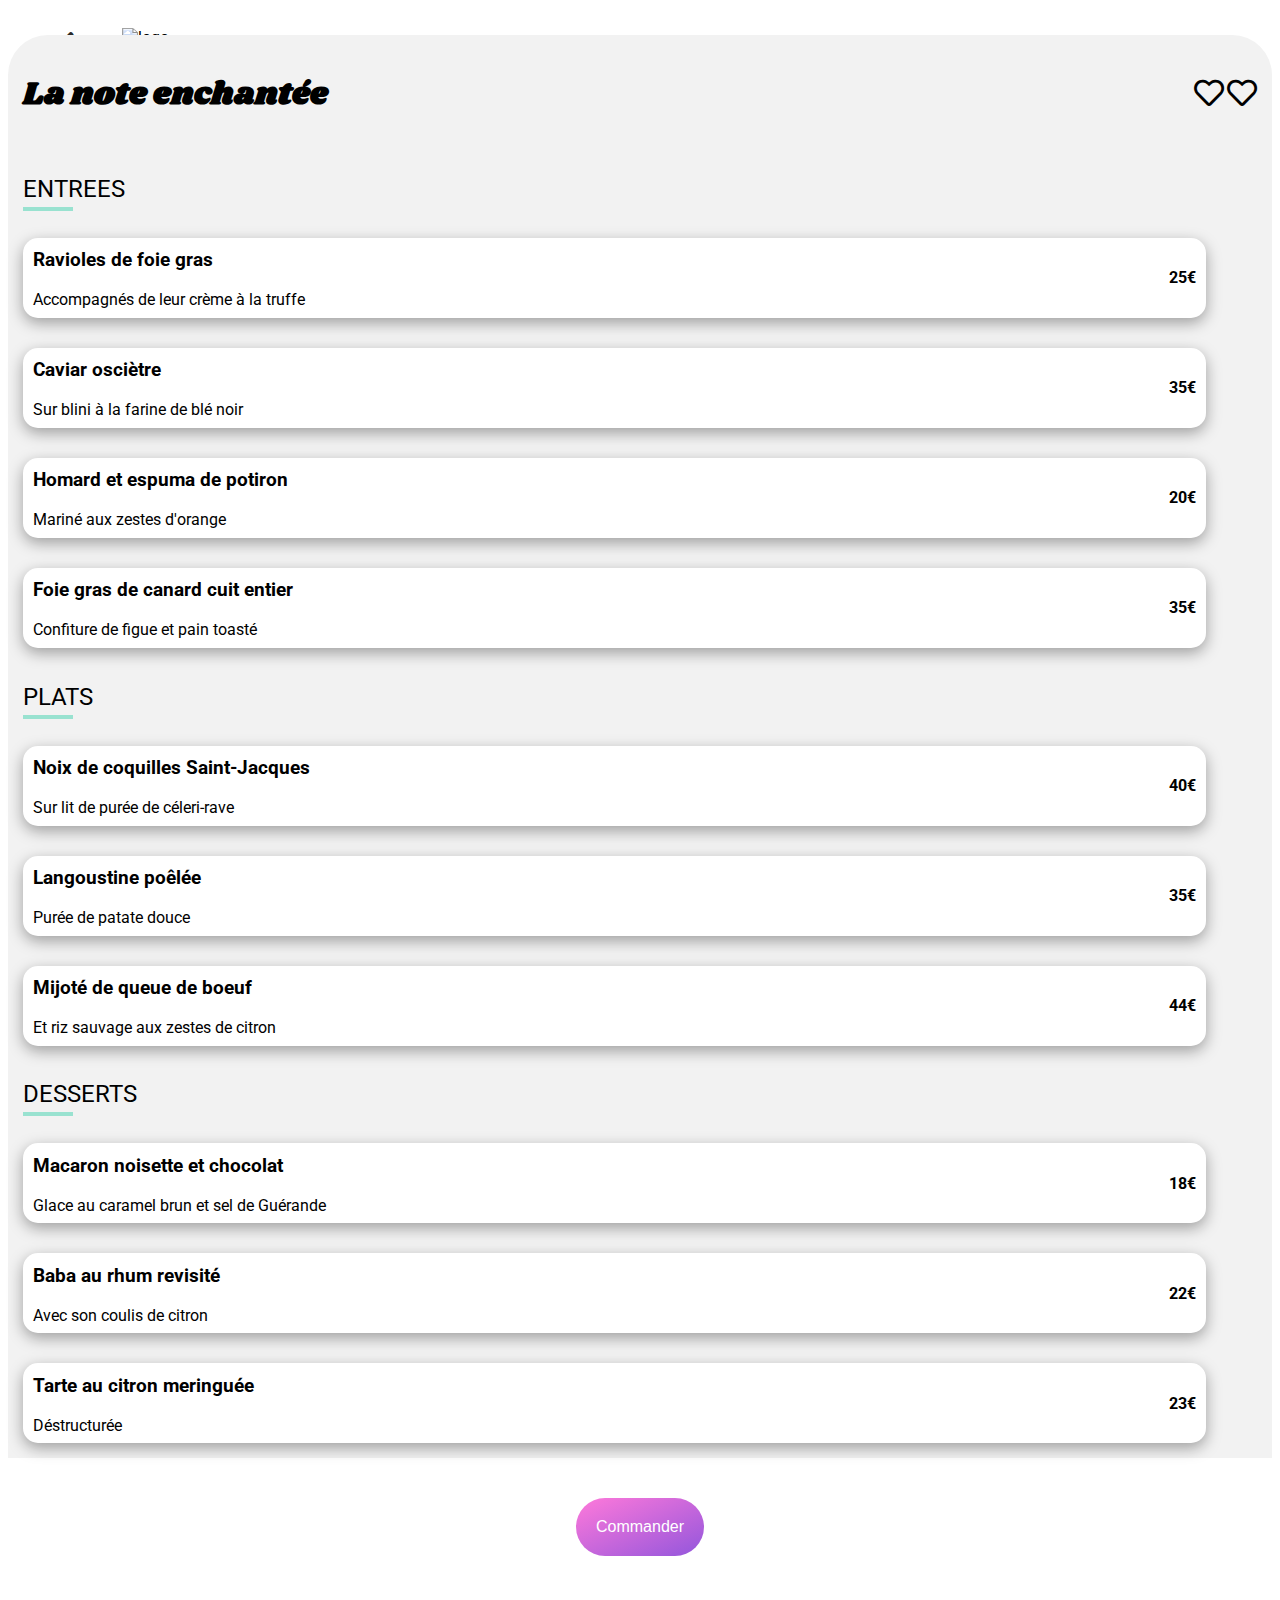
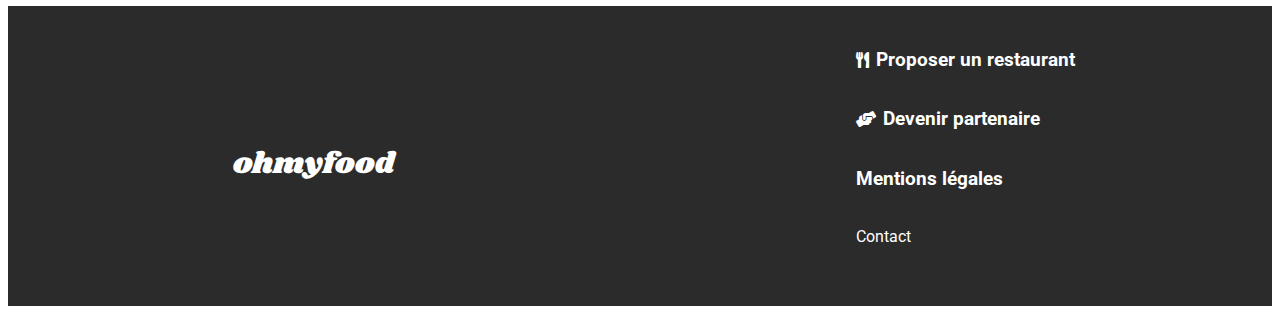
==== pages_menu/La_note_enchantée.html @ 7e5b086f "prix menu fixed" ====
<!DOCTYPE html>
<html lang="fr">
<head>
    <meta charset="UTF-8">
    <meta http-equiv="X-UA-Compatible" content="IE=edge">
    <meta name="viewport" content="width=device-width, initial-scale=1.0">
    <title>La note enchantée || Menu</title>

            <!-- Font Awesome -->
            <link rel="stylesheet" href="https://cdnjs.cloudflare.com/ajax/libs/font-awesome/5.13.1/css/all.min.css">
       
            <!-- Lien css -->
            <link rel="stylesheet" href="../sass/style_menu.css">
    
            <!-- Google Fonts -->
            <link href="https://fonts.googleapis.com/css2?family=Roboto:ital,wght@0,300;0,400;0,500;0,700;1,300;1,400;1,500&display=swap" rel="stylesheet">
            <link href="https://fonts.googleapis.com/css2?family=Shrikhand&display=swap" rel="stylesheet">

</head>
<body>
    <header>
        <div class="intro">
          
        <div class="intro__retour">
          <a href="../index.html" class="decoration__back"><i class="fas fa-arrow-left"></i></a>
        </div>
            <img class="intro__img" src="../images/logo/ohmyfood.png" alt="logo d'ohmyfood">
        </div>
    </header>

    <div>
      <img class="img__menu" src="../images/restaurants/stil-u2Lp8tXIcjw-unsplash.jpg" alt="Menu || La note enchantée">
    </div>

      <div class="menu">
        <div class="menu__head"> 
          <h1> La note enchantée </h1> 
          <div class="bloc__coeur">
            <i class="smiley__coeur smiley__coeur--vide far fa-heart"></i>
            <i class="smiley__coeur smiley__coeur--plein fas fa-heart"></i>
          </div>      
        </div>




          <div class="menu__corps">
            <h2>ENTREES</h2>
          </div>
        
        
          <div class="menu__bloc menu__delai-0">
            <div class="part__gauche">
              <div class="menu__sous-titre">
                <h3>Ravioles de foie gras </h3>
              </div>
              <div class="menu__description">
                <p>Accompagnés de leur crème à la truffe</p>
              </div>
            </div>
            <div class="part__droite">
              <div class="menu__prix">25€</div>
                <div class="menu__choix">
                  <i class="fas fa-check-circle"></i>
                </div>
              </div>
          </div>

        <div class="menu__bloc menu__delai-1">
          <div class="part__gauche">
          <div class="menu__sous-titre">
            <h3> Caviar osciètre </h3>
          </div>
          <div class="menu__description">
            <p>Sur blini à la farine de blé noir</p>
          </div>
        </div>
        <div class="part__droite">
          <div class="menu__prix">35€</div>
          <div class="menu__choix">
            <i class="fas fa-check-circle"></i>
          </div>
        </div>
        </div>

        <div class="menu__bloc menu__delai-2">
          <div class="part__gauche">
          <div class="menu__sous-titre">
            <h3>Homard et espuma de potiron</h3>
          </div>
          <div class="menu__description">
            <p>Mariné aux zestes d'orange</p>
          </div>
        </div>
        <div class="part__droite">
          <div class="menu__prix">20€</div>
          <div class="menu__choix">
            <i class="fas fa-check-circle"></i>
          </div>
        </div>
        </div>

        <div class="menu__bloc menu__delai-3">
            <div class="part__gauche">
            <div class="menu__sous-titre">
              <h3>Foie gras de canard cuit entier</h3>
            </div>
            <div class="menu__description">
              <p>Confiture de figue et pain toasté</p>
            </div>
          </div>
          <div class="part__droite">
            <div class="menu__prix">35€</div>
            <div class="menu__choix">
              <i class="fas fa-check-circle"></i>
            </div>
          </div>
          </div>

      
        <div class="menu__corps">
          <h2>PLATS</h2>
        </div>

        <div class="menu__bloc menu__delai-4">
          <div class="part__gauche">
        <div class="menu__sous-titre">
          <h3>Noix de coquilles Saint-Jacques </h3>
        </div>
        <div class="menu__description">
          <p>Sur lit de purée de céleri-rave</p>
        </div>
      </div>
      <div class="part__droite">
        <div class="menu__prix">40€</div>
        <div class="menu__choix">
          <i class="fas fa-check-circle"></i>
        </div>
      </div>
      </div>

      <div class="menu__bloc menu__delai-5">
        <div class="part__gauche">
        <div class="menu__sous-titre">
          <h3>Langoustine poêlée</h3>
        </div>
        <div class="menu__description">
          <p>Purée de patate douce</p>
        </div>
      </div>
      <div class="part__droite">
        <div class="menu__prix">35€</div>
        <div class="menu__choix">
          <i class="fas fa-check-circle"></i>
        </div>
      </div>
      </div>

      <div class="menu__bloc menu__delai-6">
        <div class="part__gauche">
        <div class="menu__sous-titre">
          <h3>Mijoté de queue de boeuf </h3>
        </div>
        <div class="menu__description">
          <p>Et riz sauvage aux zestes de citron</p>
        </div>
      </div>
      <div class="part__droite">
        <div class="menu__prix">44€</div>
        <div class="menu__choix">
          <i class="fas fa-check-circle"></i>
        </div>
      </div>
      </div>

    
    <div class="menu__corps">
        <h2>DESSERTS</h2>
      </div>

      <div class="menu__bloc menu__delai-7">
        <div class="part__gauche">
      <div class="menu__sous-titre">
        <h3>Macaron noisette et chocolat</h3>
      </div>
      <div class="menu__description">
        <p>Glace au caramel brun et sel de Guérande</p>
      </div>
    </div>
    <div class="part__droite">
      <div class="menu__prix">18€</div>
      <div class="menu__choix">
        <i class="fas fa-check-circle"></i>
      </div>
    </div>
    </div>

    <div class="menu__bloc menu__delai-8">
      <div class="part__gauche">
      <div class="menu__sous-titre">
        <h3>Baba au rhum revisité </h3>
      </div>
      <div class="menu__description">
        <p>Avec son coulis de citron</p>
      </div>
    </div>
    <div class="part__droite">
      <div class="menu__prix">22€</div>
      <div class="menu__choix">
        <i class="fas fa-check-circle"></i>
      </div>
    </div>
    </div>

    <div class="menu__bloc menu__delai-9">
      <div class="part__gauche">
      <div class="menu__sous-titre">
        <h3>Tarte au citron meringuée </h3>
      </div>
      <div class="menu__description">
        <p>Déstructurée</p>
      </div>
    </div>
    <div class="part__droite">
      <div class="menu__prix">23€</div>
      <div class="menu__choix">
        <i class="fas fa-check-circle"></i>
      </div>
    </div>
    </div>
  </div>

  <div class="commander">
    <button class="btn">Commander</button>
  </div>

    <!-- Le footer de notre site de restauration -->
    <footer class="footer">
      <div class="footer__div">
          <div class="col1_footer">
              <div class="logo__footer"><a href="index.html" class="ohmyfood__logo">ohmyfood</a></div>
          </div>
          <div class="col2_footer">
          <div class="footer__div-links">
              <div class="footer__div-links-text">
                  <i class="fas fa-utensils"></i>
                  <h3 class="footer__div-text">Proposer un restaurant</h3>
              </div>
              <div class="footer__div-links-text">
                  <i class="fas fa-hands-helping"></i>
                  <h3 class="footer__text">Devenir partenaire</h3>
              </div>
              <div class="footer__div-links-text">
                  <h3 class="footer__text">Mentions légales</h3>
              </div>
              <div class="footer__div-links-text">
                  <h3><a href="mailto:contact@ohmyfood.com" class="footer__div-links-text">Contact</a></h3>
              </div>
          </div>
          </div>
          </div>  
  </footer>
</body>
</html>
---- sass/style_menu.css ----
/* On initialise nos variables scss */

:root {
    --ff-text: 'roboto', sans-serif;
    --ff-logotitre: 'Shrikhand', cursive;

    --fw-reg: 300;
    --ff-bold:900;

    --clr-violet: #9356DC;
    --clr-rose: #FF79DA;
    --clr-vertpale: #99E2D0;
    --clr-footer: #2B2B2B;

    --fs-h1: 3rem;
    --fs-h2: 2.25rem;
    --fs-h3: 1.25rem;
    --fs-body: 1rem;
}

@media (min-width: 800px) {
    :root {
        --fs-h1: 4.5rem;
        --fs-h2: 3.75rem;
        --fs-h3: 1.5rem;
        --fs-body:1.125rem;

        --bs: 8.25em 0.25em 0.75em rgba(0,0,0,.25),  
    }
}

/* Style general du site */


html, body {
    scroll-behavior: smooth;
    font-family: var(--ff-text);
}

header {
    display:flex;
    flex-direction: row;
    align-items: center;
}

.intro {
  display: flex;
  flex-flow: row;
  flex-wrap: nowrap;
  justify-content:center;
  align-items:flex-start;
  margin: 20px;
}

.intro__retour {
  font-size: 30px;
  display: flex;
  align-items: center;
  flex: 1
}

.decoration__back {
  color: var(--clr-footer);
  margin-left: 30px;
}

.intro__img {
  display: flex;
  justify-content: center;
  align-items: center;
  width: 40%;
  flex: 2;
  margin-left: 30px;
}

.img__menu {
  width: 100%;
  height: 500px;
  object-fit: cover;
}

h2 {
  position: relative;
  font-weight: 400;
  text-transform: uppercase;
}

h2::after {
  content: '';
  width: 50px;
  height: 4px;
  background: var(--clr-vertpale);
  position: absolute;
  z-index: 20;
  left: 0px;
  bottom: -8px;
}

.menu {
  width: 100%;
  border-radius: 40px 40px 0 0;
  display: flex;
  flex-direction: column;
  justify-content: space-around;
  background-color: #f2f2f2;
  margin-right: auto;
  position: relative;
  margin-top: -70px;
  }
  
.menu__corps {
  margin-left: 15px;
}

  .menu__sous-titre {
  margin: 0;
  }

.menu__head {
  margin: 15px;
  font-family: var(--ff-logotitre);
  display: flex;
  justify-content: stretch;
  align-items: center;
  flex-direction: row;
}

.bloc__coeur {
  margin-left: auto;
}

.fa-heart {
  font-weight: normal;
  font-style: normal;
  font-size: 30px;
  text-transform: none;
  display: inline-block;
}

  .menu__bloc {
  display: flex;
  align-items: center;
  justify-content: space-between;
  flex-direction: row;
  background-color: white;
  margin: 15px;
  padding: 10px;
  box-shadow: rgba(0, 0, 0, 0.35) 0px 5px 15px;
  border-radius: 15px;
  width: 92%;
  height: 60px;
  animation: menu_chargement 300ms;
  }
  
  @keyframes menu_chargement {
      0% {
        transform: scale(0);
        opacity: 0;
      }
      100% {
        transform: scale(1);
        opacity: 1;
      }
    }
  
  .menu__bloc:hover ~ .menu__prix {
    position: absolute;
    top: 0;
    right: -700px;
  }

  .menu__description {
    margin: 0;
  }

  .menu__prix {
    margin-top: auto;
    font-weight: bold;
  }

  .part__droite {
    display: flex;
    justify-content: flex-end;
  }

  .commander {
    display: flex;
    justify-content: center;
    align-items: center;
    margin: 25px;
  }

  .btn {
    border: none;
    color: white;
    padding: 20px;
    text-align: center;
    text-decoration: none;
    font-size: 16px;
    margin: 15px 0 25px 0;
    border-radius: 200px;
    background: linear-gradient(to right bottom, var(--clr-rose), var(--clr-violet));
  }
  
  .btn:hover {
    opacity: 0.8;
    cursor: pointer;
    transition: .3s;
    box-shadow: rgba(0, 0, 0, 0.35) 0px 5px 15px;
  }



.menu__bloc .menu__choix {
    display: none;
    background: var(--clr-vertpale);
    border-radius: 15px;
    padding: 0 20px;
    height: 80px;
    width: 40px;
    position: relative;
    right: -10px;
}

.menu__bloc .menu__choix i {
  font-size: 30px;
  color: white;
  transform: rotate(180deg);
  animation: validation_ratation 0.75s both;
}

.menu__bloc:hover .menu__choix {
  display: flex;
  justify-content: center;
  align-items: center;
  animation: push_validation 0.75s ease;
  transform-origin: right;
}

@keyframes validation_ratation {
  0% {
            transform: rotate(0);
            opacity: 0;
  }
  100% {
            transform: rotate(360deg);
            opacity: 1;
  }
}

@keyframes push_validation {
  0% {
            transform: scaleX(0);
  }
  100% {
            transform: scaleX(-50px);
  }
}

.menu__delai-0 {
  animation-delay: 0s;
}

.menu__delai-1 {
  animation-delay: 0.1s;
}

.menu__delai-2 {
  animation-delay: 0.2s;
}

.menu__delai-3 {
  animation-delay: 0.3s;
}

.menu__delai-4 {
  animation-delay: 0.4s;
}

.menu__delai-5 {
  animation-delay: 0.5s;
}

.menu__delai-6 {
  animation-delay: 0.6s;
}

.menu__delai-7 {
  animation-delay: 0.7s;
}

.menu__delai-8 {
  animation-delay: 0.8s;
}

.menu__delai-8 {
  animation-delay: 0.9s;
}

.menu__delai-9 {
  animation-delay: 1s;
}

.card__footer {
  display: flex;
  position: relative;
}

/* FOOTER DU SITE  */

.footer {
  width: 100%;
  background-color: var(--clr-footer);
  display: flex;
  flex-flow: column;
  justify-content: flex-start;
  height: 300px;
}

.footer__div {
  display: flex;
  flex-direction: column;
  padding: 0 40px;
  width: 100%;
}

.footer__div .logo__footer {
  margin-top: 20px;
  margin-top: 15px;
}

.ohmyfood__logo {
  font-family: var(--ff-logotitre);
  font-size: 30px;
  text-decoration: none;
  color: white;
}

.footer__div-links {
  flex-direction: column;
  color: white;
  height: 30px;
  cursor: pointer;
}

.footer__div-links i {
  margin-right: 7px;
}

.footer__div-links-text {
  display: flex;
  flex-direction: row;
  align-items: center;
  font-size: 16px;
  font-weight: 400;
  text-decoration: none;
  color: white;
}

@media screen and (min-width: 883px) {
.footer, .footer__div {
  flex-direction: row;
  width: 100%;
  gap: 10%;
}
.col1_footer {
  width: 100%;
  display: flex;
  align-items: center;
  justify-content: center;
}
.col2_footer {
  width: 100%;
  display: flex;
  margin-top: 2%;
  justify-content: center;
}
}

@media screen and (min-width: 1480px) {
  .img__menu {
    height: 700px;
  }
}
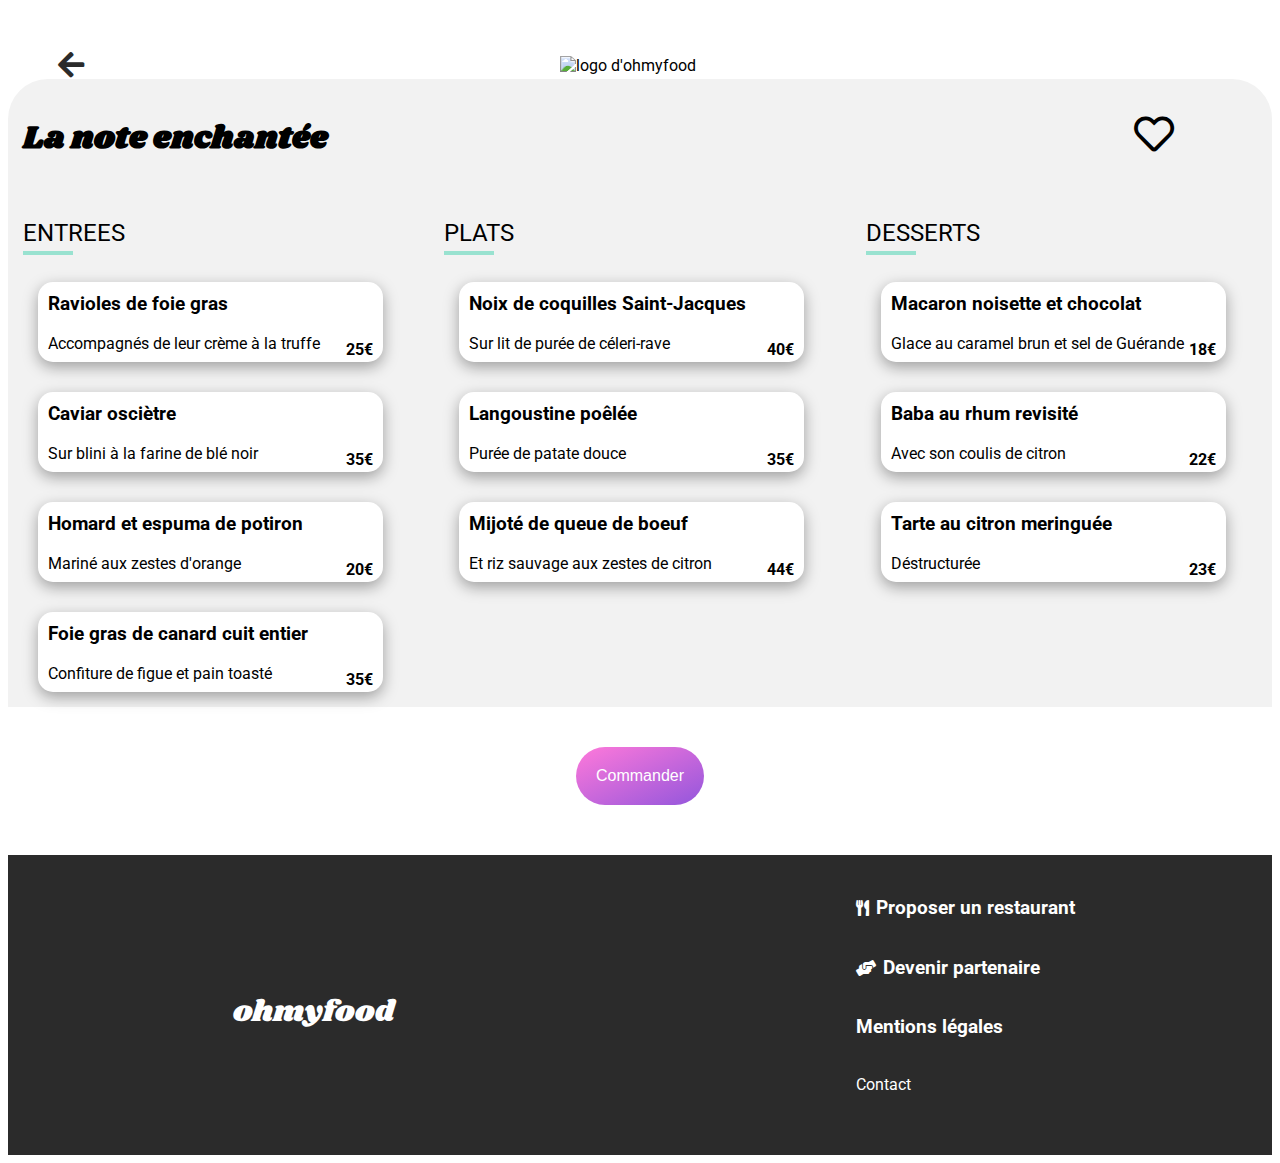
==== commit 1b6b6f01: "modif responsive" ====
--- a/pages_menu/La_note_enchantée.html
+++ b/pages_menu/La_note_enchantée.html
@@ -19,13 +19,10 @@
 </head>
 <body>
     <header>
-        <div class="intro">
-          
         <div class="intro__retour">
           <a href="../index.html" class="decoration__back"><i class="fas fa-arrow-left"></i></a>
         </div>
             <img class="intro__img" src="../images/logo/ohmyfood.png" alt="logo d'ohmyfood">
-        </div>
     </header>
 
     <div>
@@ -42,11 +39,11 @@
         </div>
 
 
-
+        <div class="menu__desktop">
 
           <div class="menu__corps">
             <h2>ENTREES</h2>
-          </div>
+          
         
         
           <div class="menu__bloc menu__delai-0">
@@ -115,12 +112,13 @@
               <i class="fas fa-check-circle"></i>
             </div>
           </div>
+        </div>
           </div>
 
       
         <div class="menu__corps">
           <h2>PLATS</h2>
-        </div>
+        
 
         <div class="menu__bloc menu__delai-4">
           <div class="part__gauche">
@@ -171,12 +169,13 @@
           <i class="fas fa-check-circle"></i>
         </div>
       </div>
+    </div>
       </div>
 
     
     <div class="menu__corps">
         <h2>DESSERTS</h2>
-      </div>
+      
 
       <div class="menu__bloc menu__delai-7">
         <div class="part__gauche">
@@ -227,6 +226,8 @@
         <i class="fas fa-check-circle"></i>
       </div>
     </div>
+    </div>
+  </div>
     </div>
   </div>
 
--- a/sass/style_menu.css
+++ b/sass/style_menu.css
@@ -41,22 +41,18 @@
     display:flex;
     flex-direction: row;
     align-items: center;
-}
-
-.intro {
-  display: flex;
-  flex-flow: row;
-  flex-wrap: nowrap;
-  justify-content:center;
-  align-items:flex-start;
-  margin: 20px;
-}
+    width: 100%;
+    height: 90px;
+    margin: 20px
+}
+
 
 .intro__retour {
   font-size: 30px;
   display: flex;
   align-items: center;
-  flex: 1
+  justify-content: flex-start;
+  width: 50%;
 }
 
 .decoration__back {
@@ -68,9 +64,8 @@
   display: flex;
   justify-content: center;
   align-items: center;
-  width: 40%;
-  flex: 2;
-  margin-left: 30px;
+  width: 30%;
+  margin-left: -100px;
 }
 
 .img__menu {
@@ -120,21 +115,52 @@
   margin: 15px;
   font-family: var(--ff-logotitre);
   display: flex;
-  justify-content: stretch;
+  justify-content: space-between;
   align-items: center;
   flex-direction: row;
 }
 
+
+
+/* STYLE DU COEUR ET ANIMATION  */
+
+
 .bloc__coeur {
-  margin-left: auto;
+  margin-right: 10%;
+  margin-bottom: 4%;
 }
 
 .fa-heart {
   font-weight: normal;
   font-style: normal;
-  font-size: 30px;
+  font-size: 40px;
   text-transform: none;
-  display: inline-block;
+}
+
+.smiley__coeur--vide {
+position:absolute;
+}
+
+.smiley__coeur--vide:hover {
+  color: transparent;
+  opacity: 1;
+  background-clip: text;
+}
+
+
+.smiley__coeur--plein{
+position:absolute;
+color: transparent;
+opacity: 0;
+}
+
+.smiley__coeur--plein:hover{
+background-image: linear-gradient(to right, #FF79DA, #9356DC);
+background-clip: text;
+-webkit-background-clip: text;
+opacity: 1;
+transform: scale(1.15);
+transition: all 1000ms;
 }
 
   .menu__bloc {
@@ -174,7 +200,7 @@
   }
 
   .menu__prix {
-    margin-top: auto;
+    margin-top: 55px;
     font-weight: bold;
   }
 
@@ -377,8 +403,21 @@
 }
 }
 
-@media screen and (min-width: 1480px) {
+@media screen and (min-width: 1200px) {
   .img__menu {
     height: 700px;
   }
+  .menu__bloc {
+    width: 80%;
+  }
+  .menu__corps {
+    display: flex;
+    flex-direction: column;
+    width: 33%;
+  }
+  .menu__desktop {
+    display: flex;
+    flex-direction: row;
+  }
+
 }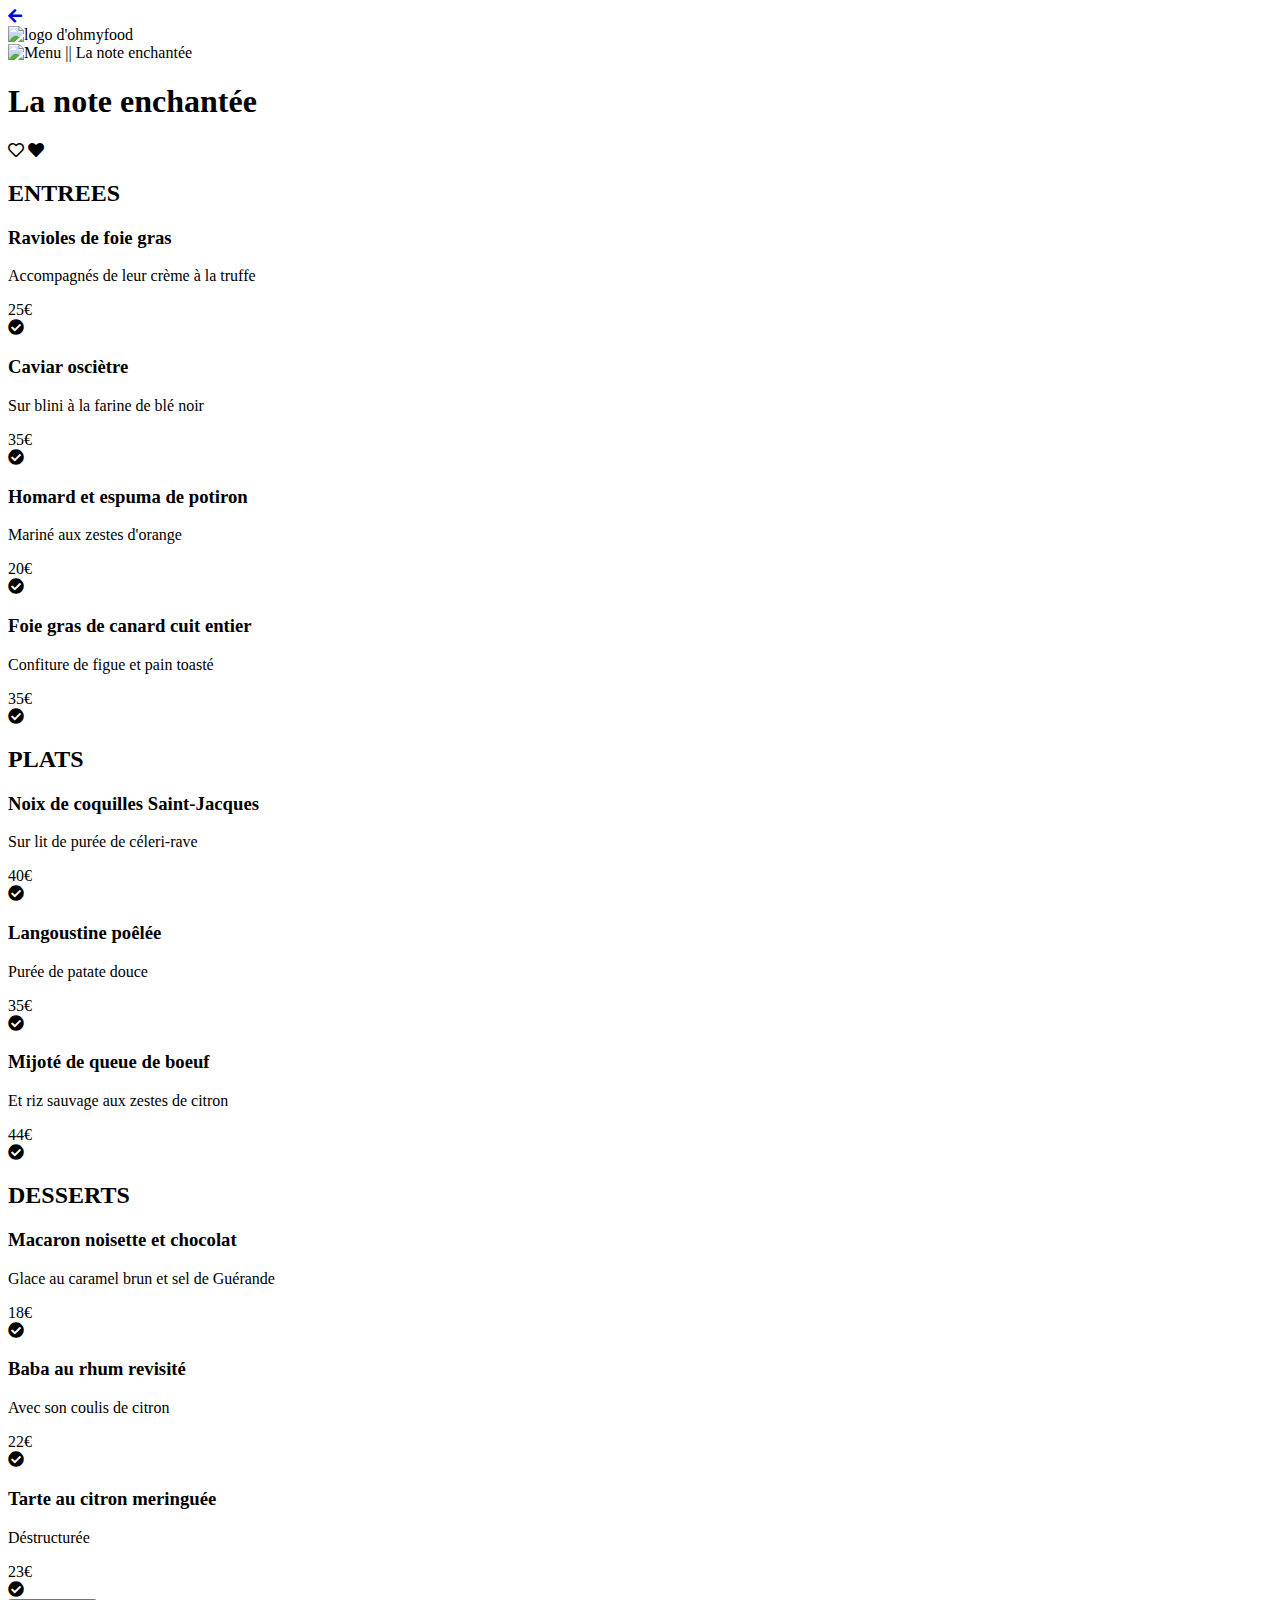
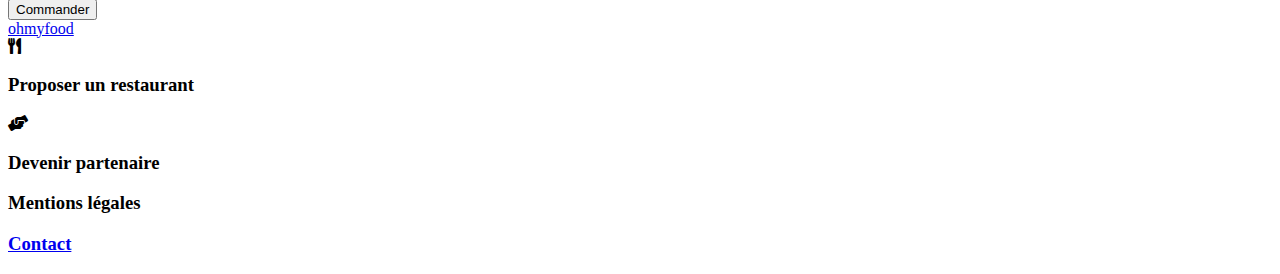
==== commit 4fe273b5: "link footer" ====
--- a/pages_menu/La_note_enchantée.html
+++ b/pages_menu/La_note_enchantée.html
@@ -10,7 +10,7 @@
             <link rel="stylesheet" href="https://cdnjs.cloudflare.com/ajax/libs/font-awesome/5.13.1/css/all.min.css">
        
             <!-- Lien css -->
-            <link rel="stylesheet" href="../sass/style_menu.css">
+            <link rel="stylesheet" href="../style_menu/style_menu.css">
     
             <!-- Google Fonts -->
             <link href="https://fonts.googleapis.com/css2?family=Roboto:ital,wght@0,300;0,400;0,500;0,700;1,300;1,400;1,500&display=swap" rel="stylesheet">
@@ -32,7 +32,7 @@
       <div class="menu">
         <div class="menu__head"> 
           <h1> La note enchantée </h1> 
-          <div class="bloc__coeur">
+          <div class="bloc__coeur taille__coeur">
             <i class="smiley__coeur smiley__coeur--vide far fa-heart"></i>
             <i class="smiley__coeur smiley__coeur--plein fas fa-heart"></i>
           </div>      
@@ -239,7 +239,7 @@
     <footer class="footer">
       <div class="footer__div">
           <div class="col1_footer">
-              <div class="logo__footer"><a href="index.html" class="ohmyfood__logo">ohmyfood</a></div>
+              <div class="logo__footer"><a href="../index.html" class="ohmyfood__logo">ohmyfood</a></div>
           </div>
           <div class="col2_footer">
           <div class="footer__div-links">
